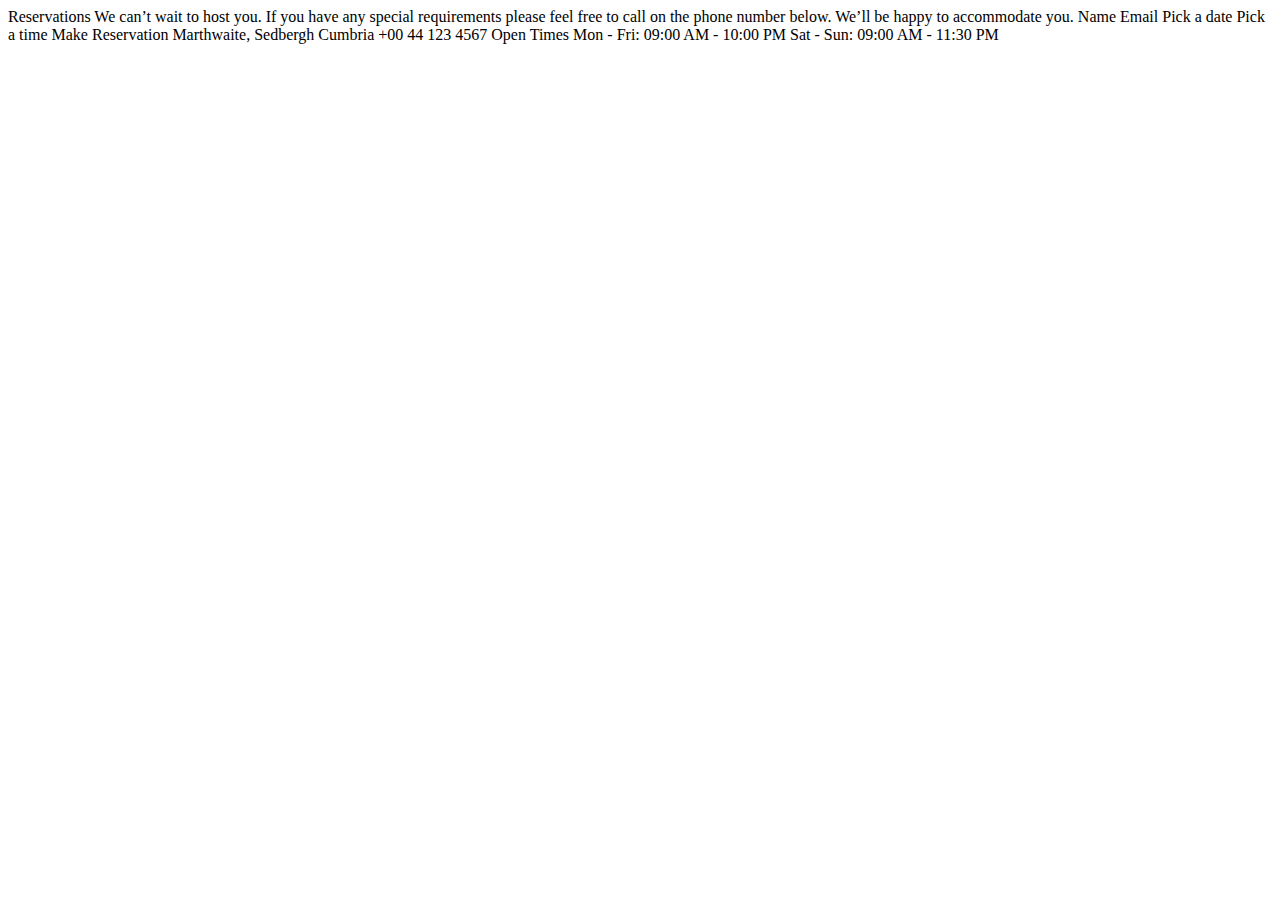
==== starter-code/booking.html @ 9a31bda8 "Initializing repo with assets" ====
<!DOCTYPE html>
<html lang="en">
<head>
  <meta charset="UTF-8">
  <meta name="viewport" content="width=device-width, initial-scale=1.0">

  <link rel="icon" type="image/png" sizes="32x32" href="./images/favicon-32x32.png">
  
  <title>Frontend Mentor | Dine Website Challenge</title>
</head>
<body>

  Reservations

  We can’t wait to host you. If you have any special requirements please feel free to 
  call on the phone number below. We’ll be happy to accommodate you.



  Name
  Email
  Pick a date
  Pick a time

  Make Reservation



  Marthwaite, Sedbergh
  Cumbria
  +00 44 123 4567

  Open Times
  Mon - Fri: 09:00 AM - 10:00 PM
  Sat - Sun: 09:00 AM - 11:30 PM

</body>
</html>
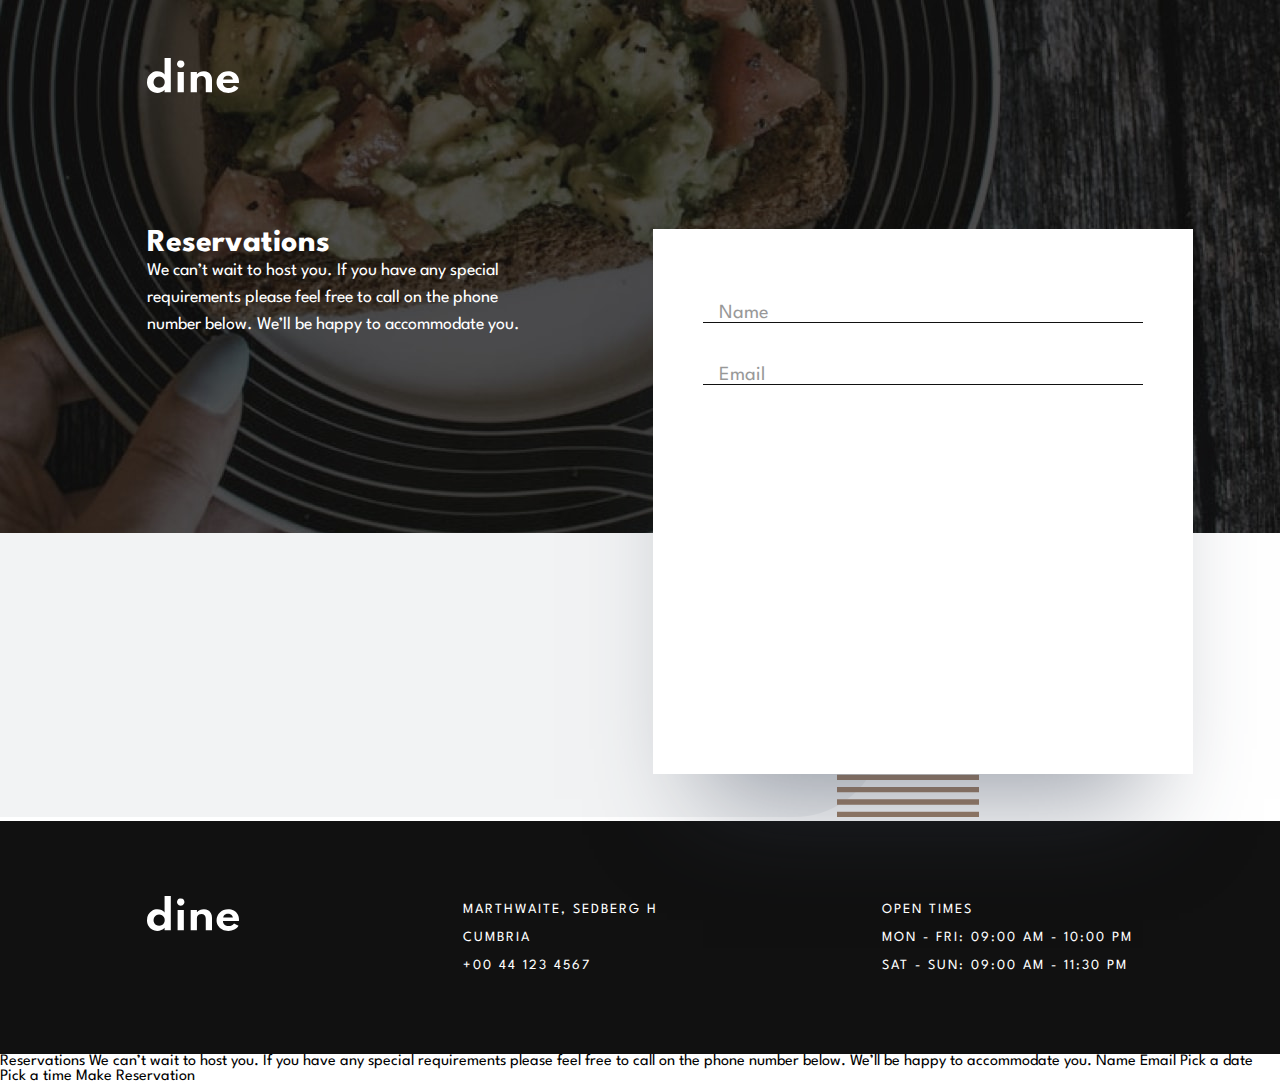
==== commit 6a230bcf: "minor changes" ====
--- a/starter-code/booking.html
+++ b/starter-code/booking.html
@@ -1,18 +1,61 @@
 <!DOCTYPE html>
 <html lang="en">
+
 <head>
   <meta charset="UTF-8">
   <meta name="viewport" content="width=device-width, initial-scale=1.0">
 
   <link rel="icon" type="image/png" sizes="32x32" href="./images/favicon-32x32.png">
-  
+  <link rel="stylesheet" href="/css/booking.css">
   <title>Frontend Mentor | Dine Website Challenge</title>
+  <script src="https://ajax.googleapis.com/ajax/libs/jquery/3.6.3/jquery.min.js"></script>
+  <script src="/js/app.js"></script>
 </head>
+
 <body>
-
+  <section class="hero_container">
+    <img src="/starter-code/images/logo.svg" alt="logo" class="logo">
+    <div class="title">
+      <h1 class="headingXL">
+        Reservations
+      </h1>
+      <p class="body1">
+        We can’t wait to host you. If you have any special requirements please feel free to
+        call on the phone number below. We’ll be happy to accommodate you.
+      </p>
+    </div>
+  </section>
+  <div>
+    <img src="/starter-code/images/patterns/pattern-curve-bottom-right.svg" alt="pattern de fundo"
+      class="pattern_booking1">
+    <img src="/starter-code/images/patterns/pattern-lines.svg" alt="pattern de fundo" class="pattern_booking2">
+  </div>
+  <form action="post" class="form_container">
+    <div class="personal_data">
+      <input type="text" name="name" id="name" class="body1" onClick="labelAnimation({name})" required>
+      <label id="name_label" for="name" class="">Name</label>
+      <input type="email" name="email" id="email" class="body1" data-option required>
+      <label id="email_label" for="email">Email</label>
+    </div>
+  </form>
+  <footer class="footer">
+    <div class="footer_container">
+      <img src="/starter-code/images/logo.svg" alt="logo">
+      <address class="address">
+        <p class="bodySmall">Marthwaite, Sedberg h</p>
+        <p class="bodySmall">Cumbria</p>
+        <p class="bodySmall">+00 44 123 4567</p>
+      </address>
+      <div class="opening">
+        <p class="bodySmall">OPEN TIMES</p>
+        <p class="bodySmall">MON - FRI: 09:00 AM - 10:00 PM</p>
+        <p class="bodySmall">SAT - SUN: 09:00 AM - 11:30 PM</p>
+      </div>
+    </div>
+  </footer>
   Reservations
 
-  We can’t wait to host you. If you have any special requirements please feel free to 
+  We can’t wait to host you. If you have any special requirements please feel free to
   call on the phone number below. We’ll be happy to accommodate you.
 
 
@@ -26,13 +69,7 @@
 
 
 
-  Marthwaite, Sedbergh
-  Cumbria
-  +00 44 123 4567
-
-  Open Times
-  Mon - Fri: 09:00 AM - 10:00 PM
-  Sat - Sun: 09:00 AM - 11:30 PM
 
 </body>
+
 </html>--- a/css/booking.css
+++ b/css/booking.css
@@ -0,0 +1,104 @@
+@import url('../css/style.css');
+
+.hero_container{
+    background-image: url('../starter-code/images/booking/hero-bg-desktop.jpg');
+    display: flex;
+    flex-direction: column;
+    padding:4.514vw 11.458vw;
+}
+
+
+
+.logo{
+    width: 7.22vw;
+    height:2.78vw;
+}
+
+.title{
+    color:#fff;
+    margin-top: 10.625vw;
+    margin-bottom: 10.70vw;
+    width: 30.90vw;
+}
+
+.pattern_booking1{
+    position: relative;
+    width: 68.96vw;
+}
+
+.pattern_booking2{
+    position: relative;
+    width: 11.11vw;
+    left:-50px;
+    z-index: 1;
+}
+
+.footer{
+    padding: 5.80vw 11.45vw;
+    background: var(--codGray);
+}
+
+.footer_container{
+    display: flex;
+    justify-content: space-between;
+    align-items: top;
+}
+.footer_container>img{
+    width: 7.22vw;
+    height:2.78vw;
+}
+.address{
+    font-style: normal;
+}
+
+.form_container{
+position: absolute;
+width: 540px;
+height: 545px;
+left: 51.042vw;
+top: 17.92vw;
+padding:50px;
+background: #FFFFFF;
+box-shadow: 0px 75px 100px -50px rgba(56, 66, 85, 0.503223);
+z-index: 999;
+}
+
+.personal_data{
+    display: flex;
+    flex-direction: column;
+    font-size: 20px;
+}
+
+input{
+    border:none;
+    border-bottom: 1px solid var(--codGray);
+    padding-top:16px;
+    
+}
+
+
+
+label{
+    position: relative;
+    top:-3.1vw;
+    opacity:.4;
+    transform: translateY(1.65vw);
+    transition: 0.4s ease-in;
+    padding-left: 1rem;;
+}
+
+.labelAnimation{
+    transform: translateY(0);
+    transition: 0.4s ease-in;
+}
+
+input:focus{
+    outline: none;
+    padding-left:2rem;
+    
+}
+input:focus+label{
+    transform: translateY(0);
+    transition: 0.2s ease-in;
+    opacity:1;
+}